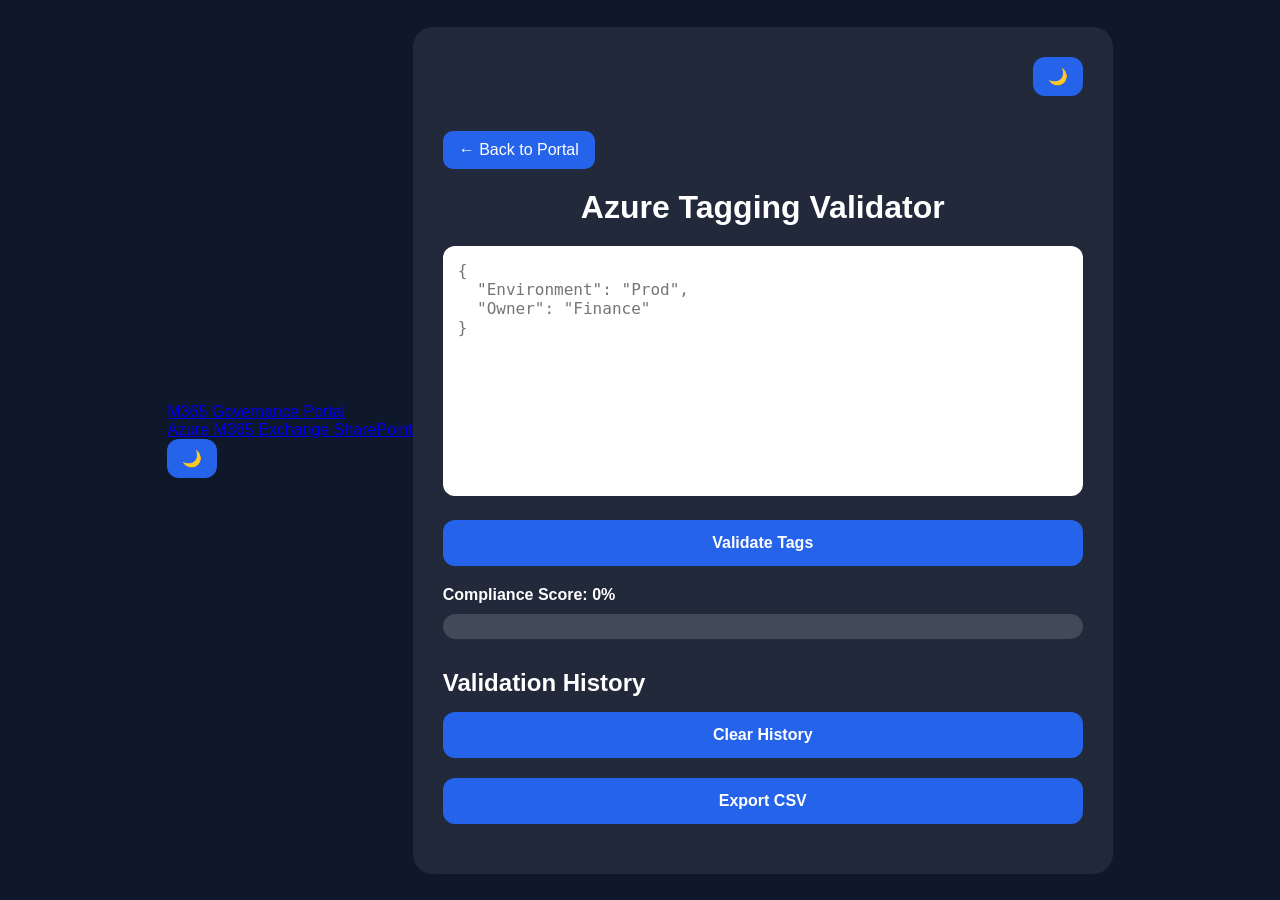
==== azure-tagging-validator/index.html @ 6a111733 "commit" ====
<!DOCTYPE html>
<html lang="en">
<head>
    <meta charset="UTF-8">
    <meta name="viewport" content="width=device-width, initial-scale=1.0">
    <title>Azure Tagging Validator</title>

    <link rel="stylesheet" href="css/style.css">
</head>
<body>

    <div id="navbar"></div>

    <div class="container">

    <div class="toolbar">

        <button id="themeToggle">
            🌙
        </button>

    </div>

    <a class="back-button"
     href="../index.html">

     ← Back to Portal

      </a>

    <h1>Azure Tagging Validator</h1>

        <textarea
            id="tagsInput"
            placeholder='{
  "Environment": "Prod",
  "Owner": "Finance"
}'></textarea>

        <button onclick="validateTags()">
            Validate Tags
        </button>

        <div id="scoreContainer">

        <div id="scoreText">
        Compliance Score: 0%
        </div>

        <div id="progressBar">

        <div id="progressFill"></div>

    </div>

</div>

        <div id="results"></div>

        <div class="history">

    <h2>Validation History</h2>

    <ul id="historyList"></ul>

    <button onclick="clearHistory()">
        Clear History
    </button>

    <button onclick="exportCSV()">
    Export CSV
    </button>

</div>

    </div>

    <script src="js/app.js"></script>

</body>
</html>

<script>

fetch("../components/navbar.html")

.then(response => response.text())

.then(data => {

    document.getElementById(
        "navbar"
    ).innerHTML = data;

});

</script>
---- azure-tagging-validator/css/style.css ----
* {

    margin: 0;
    padding: 0;
    box-sizing: border-box;

}

:root {

    --bg: #0f172a;
    --card: rgba(255,255,255,0.08);
    --text: white;
    --button: #2563eb;

}

body.light {

    --bg: #f5f5f5;
    --card: white;
    --text: #222;
    --button: #2563eb;

}

body {

    min-height: 100vh;

    display: flex;
    justify-content: center;
    align-items: center;

    background: var(--bg);

    font-family: "Segoe UI", sans-serif;

    color: var(--text);

    padding: 20px;

}

.container {

    width: 700px;

    padding: 30px;

    border-radius: 20px;

    background: var(--card);

    backdrop-filter: blur(15px);

}

h1 {

    text-align: center;

    margin-bottom: 20px;

}

textarea {

    width: 100%;
    height: 250px;

    padding: 15px;

    border: none;
    border-radius: 12px;

    resize: none;

    font-size: 1rem;

    margin-bottom: 20px;

}

button {

    width: 100%;

    padding: 14px;

    border: none;

    border-radius: 12px;

    cursor: pointer;

    background: var(--button);

    color: white;

    font-size: 1rem;
    font-weight: bold;

    margin-bottom: 20px;

}

button:hover {

    opacity: 0.9;

}

#results {

    margin-top: 20px;

}

.result-item {

    padding: 12px;

    margin-bottom: 10px;

    border-radius: 10px;

    font-weight: bold;

}

.success {

    background: rgba(34,197,94,0.2);

}

.error {

    background: rgba(239,68,68,0.2);

}

.toolbar {

    display: flex;
    justify-content: flex-end;

    margin-bottom: 15px;

}

#themeToggle {

    width: 50px;

    padding: 10px;

}

.history {

    margin-top: 30px;

}

.history h2 {

    margin-bottom: 15px;

}

.history ul {

    list-style: none;

}

.history li {

    padding: 12px;

    margin-bottom: 10px;

    border-radius: 10px;

    background: rgba(255,255,255,0.08);

    word-break: break-word;

}

#scoreContainer {

    margin-bottom: 20px;

}

#scoreText {

    font-weight: bold;

    margin-bottom: 10px;

}

#progressBar {

    width: 100%;
    height: 25px;

    border-radius: 15px;

    overflow: hidden;

    background: rgba(255,255,255,0.15);

}

#progressFill {

    height: 100%;

    width: 0%;

    transition: width 0.4s ease;

    background: #22c55e;

}

.back-button {

    display: inline-block;

    margin-bottom: 20px;

    text-decoration: none;

    color: white;

    background: #2563eb;

    padding: 10px 16px;

    border-radius: 10px;

}
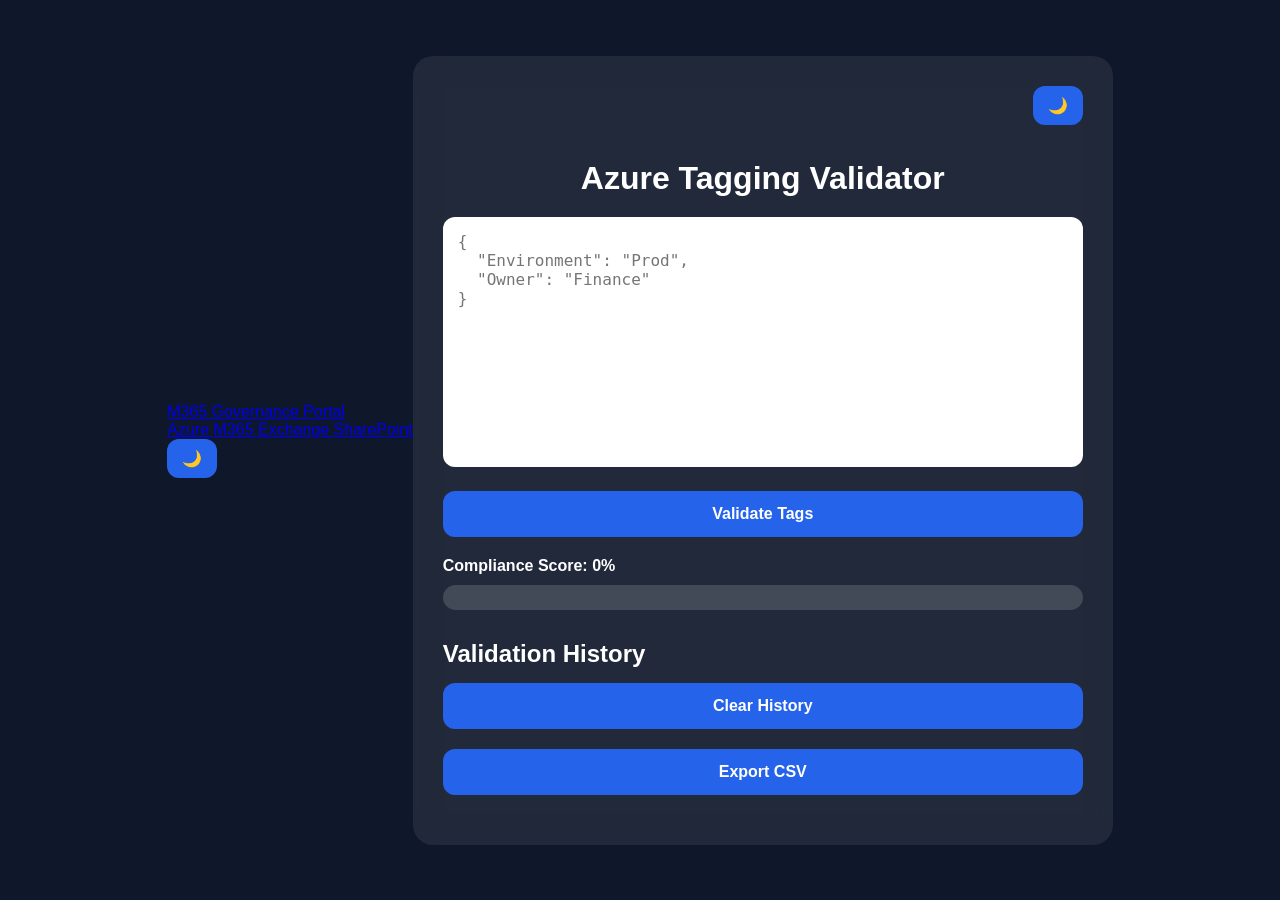
==== commit 4a388809: "update" ====
--- a/azure-tagging-validator/index.html
+++ b/azure-tagging-validator/index.html
@@ -20,13 +20,6 @@
         </button>
 
     </div>
-
-    <a class="back-button"
-     href="../index.html">
-
-     ← Back to Portal
-
-      </a>
 
     <h1>Azure Tagging Validator</h1>
 
@@ -77,10 +70,7 @@
 
     <script src="js/app.js"></script>
 
-</body>
-</html>
-
-<script>
+    <script>
 
 fetch("../components/navbar.html")
 
@@ -94,4 +84,8 @@
 
 });
 
-</script>+</script>
+
+</body>
+</html>
+
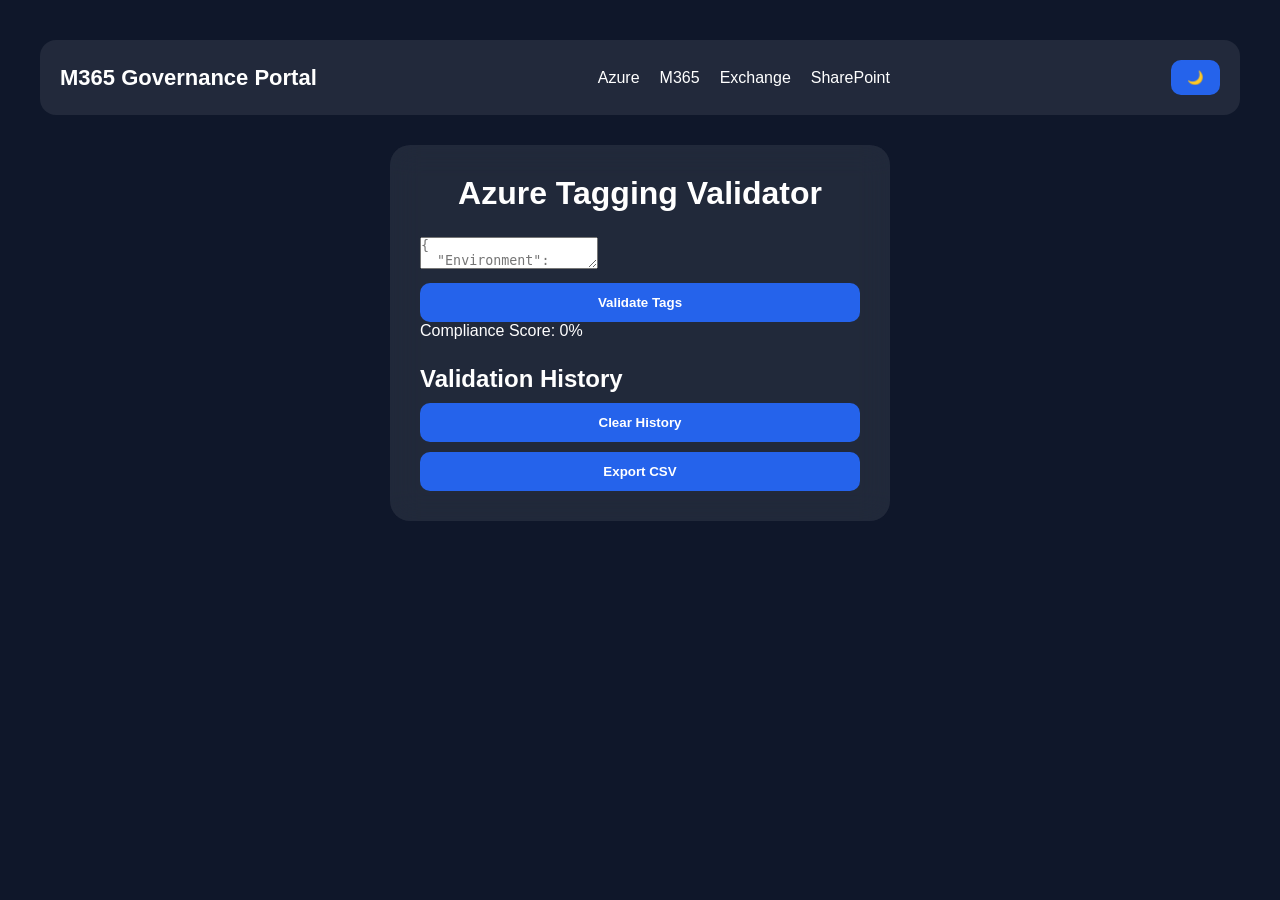
==== commit e7afacbc: "commit" ====
--- a/azure-tagging-validator/index.html
+++ b/azure-tagging-validator/index.html
@@ -14,10 +14,6 @@
     <div class="container">
 
     <div class="toolbar">
-
-        <button id="themeToggle">
-            🌙
-        </button>
 
     </div>
 
--- a/azure-tagging-validator/css/style.css
+++ b/azure-tagging-validator/css/style.css
@@ -1,11 +1,3 @@
-* {
-
-    margin: 0;
-    padding: 0;
-    box-sizing: border-box;
-
-}
-
 :root {
 
     --bg: #0f172a;
@@ -24,225 +16,208 @@
 
 }
 
+* {
+    margin: 0;
+    padding: 0;
+    box-sizing: border-box;
+}
+
 body {
 
     min-height: 100vh;
 
+    background: var(--bg);
+
+    font-family: Segoe UI, sans-serif;
+
+    color: var(--text);
+
+    padding: 40px;
+
+}
+
+.container {
+
+    max-width: 500px;
+
+    margin: auto;
+
+    padding: 30px;
+
+    border-radius: 20px;
+
+    background: var(--card);
+
+    backdrop-filter: blur(15px);
+
+    color: var(--text);
+
+}
+
+h1 {
+
+    text-align: center;
+
+    margin-bottom: 25px;
+}
+
+.form-group {
+
+    margin-bottom: 15px;
+}
+
+label {
+
+    display: block;
+
+    margin-bottom: 5px;
+}
+
+input,
+select {
+
+    width: 100%;
+
+    padding: 12px;
+
+    border: none;
+
+    border-radius: 10px;
+}
+
+button {
+
+    width: 100%;
+
+    padding: 12px;
+
+    border: none;
+
+    border-radius: 10px;
+
+    cursor: pointer;
+
+    margin-top: 10px;
+
+    background: var(--button);
+
+    color: white;
+
+    font-weight: bold;
+}
+
+.output {
+
+    margin-top: 20px;
+}
+
+#result {
+
+    background: white;
+
+    font-weight: bold;
+}
+
+.history {
+
+    margin-top: 25px;
+
+}
+
+.history ul {
+
+    list-style: none;
+
+    padding: 0;
+
+}
+
+.history li {
+
+    padding: 10px;
+
+    margin-top: 8px;
+
+    border-radius: 8px;
+
+    background: rgba(255,255,255,0.1);
+
+}
+
+.back-button {
+
+    display: inline-block;
+
+    margin-bottom: 20px;
+
+    text-decoration: none;
+
+    color: white;
+
+    background: #2563eb;
+
+    padding: 10px 16px;
+
+    border-radius: 10px;
+
+}
+
+.navbar {
+
     display: flex;
-    justify-content: center;
+
+    justify-content: space-between;
+
     align-items: center;
 
-    background: var(--bg);
-
-    font-family: "Segoe UI", sans-serif;
-
-    color: var(--text);
+    max-width: 1200px;
+
+    margin: 0 auto 30px auto;
 
     padding: 20px;
 
-}
-
-.container {
-
-    width: 700px;
-
-    padding: 30px;
-
-    border-radius: 20px;
-
-    background: var(--card);
-
-    backdrop-filter: blur(15px);
-
-}
-
-h1 {
-
-    text-align: center;
-
-    margin-bottom: 20px;
-
-}
-
-textarea {
-
-    width: 100%;
-    height: 250px;
-
-    padding: 15px;
-
-    border: none;
-    border-radius: 12px;
-
-    resize: none;
-
-    font-size: 1rem;
-
-    margin-bottom: 20px;
-
-}
-
-button {
-
-    width: 100%;
-
-    padding: 14px;
-
-    border: none;
-
-    border-radius: 12px;
-
-    cursor: pointer;
-
-    background: var(--button);
-
-    color: white;
-
-    font-size: 1rem;
+    border-radius: 16px;
+
+    background: rgba(255,255,255,0.08);
+
+}
+
+.navbar button {
+
+    width: auto;
+
+    padding: 10px 16px;
+
+    margin-top: 0;
+
+}
+
+.logo a {
+
+    color: white;
+
+    text-decoration: none;
+
+    font-size: 22px;
+
     font-weight: bold;
 
-    margin-bottom: 20px;
-
-}
-
-button:hover {
-
-    opacity: 0.9;
-
-}
-
-#results {
-
-    margin-top: 20px;
-
-}
-
-.result-item {
-
-    padding: 12px;
-
-    margin-bottom: 10px;
-
-    border-radius: 10px;
-
-    font-weight: bold;
-
-}
-
-.success {
-
-    background: rgba(34,197,94,0.2);
-
-}
-
-.error {
-
-    background: rgba(239,68,68,0.2);
-
-}
-
-.toolbar {
+}
+
+.nav-links {
 
     display: flex;
-    justify-content: flex-end;
-
-    margin-bottom: 15px;
-
-}
-
-#themeToggle {
-
-    width: 50px;
-
-    padding: 10px;
-
-}
-
-.history {
-
-    margin-top: 30px;
-
-}
-
-.history h2 {
-
-    margin-bottom: 15px;
-
-}
-
-.history ul {
-
-    list-style: none;
-
-}
-
-.history li {
-
-    padding: 12px;
-
-    margin-bottom: 10px;
-
-    border-radius: 10px;
-
-    background: rgba(255,255,255,0.08);
-
-    word-break: break-word;
-
-}
-
-#scoreContainer {
-
-    margin-bottom: 20px;
-
-}
-
-#scoreText {
-
-    font-weight: bold;
-
-    margin-bottom: 10px;
-
-}
-
-#progressBar {
-
-    width: 100%;
-    height: 25px;
-
-    border-radius: 15px;
-
-    overflow: hidden;
-
-    background: rgba(255,255,255,0.15);
-
-}
-
-#progressFill {
-
-    height: 100%;
-
-    width: 0%;
-
-    transition: width 0.4s ease;
-
-    background: #22c55e;
-
-}
-
-.back-button {
-
-    display: inline-block;
-
-    margin-bottom: 20px;
+
+    gap: 20px;
+
+}
+
+.nav-links a {
+
+    color: white;
 
     text-decoration: none;
 
-    color: white;
-
-    background: #2563eb;
-
-    padding: 10px 16px;
-
-    border-radius: 10px;
+    font-size: 16px;
 
 }
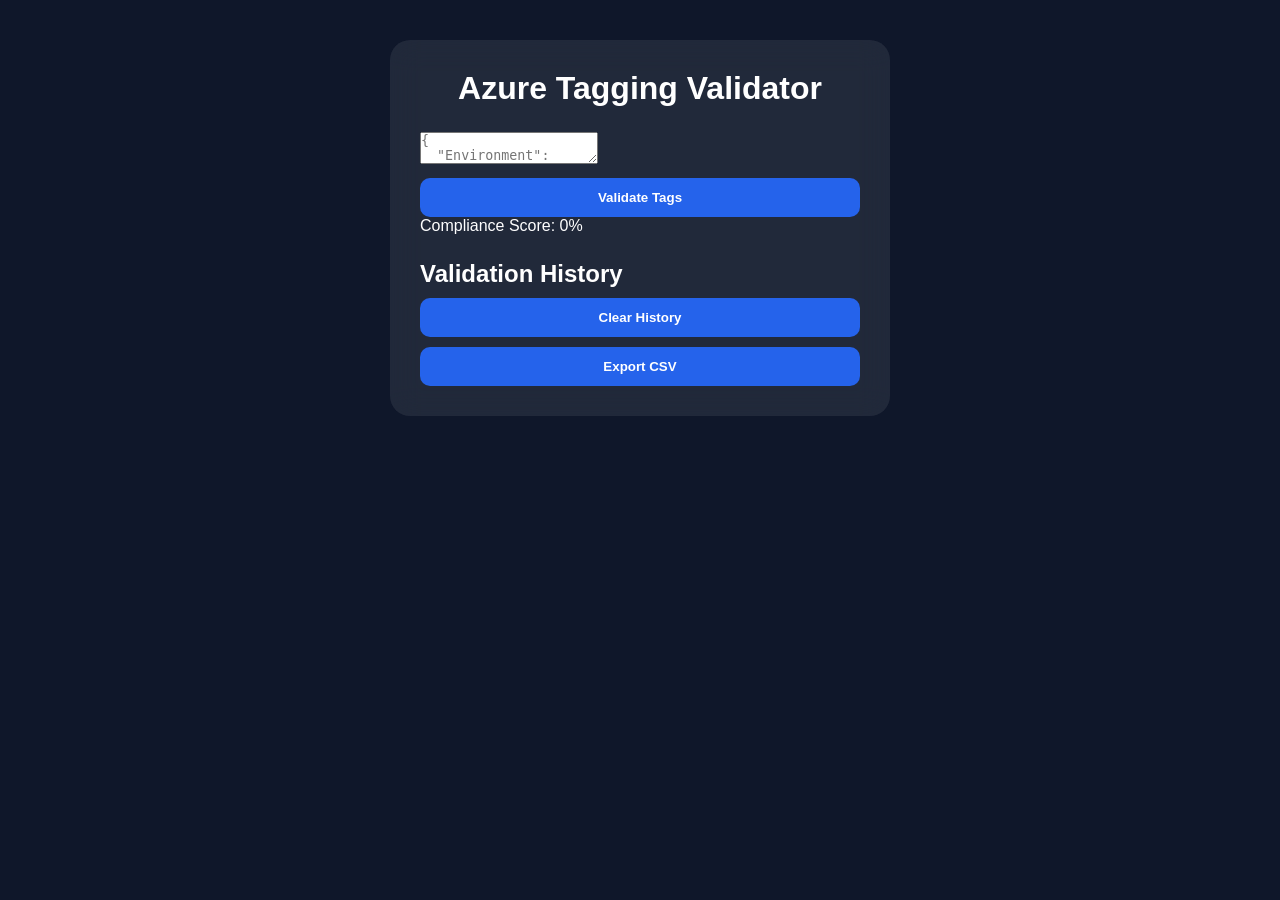
==== commit d46bb476: "coimmit" ====
--- a/azure-tagging-validator/index.html
+++ b/azure-tagging-validator/index.html
@@ -13,9 +13,6 @@
 
     <div class="container">
 
-    <div class="toolbar">
-
-    </div>
 
     <h1>Azure Tagging Validator</h1>
 
@@ -68,18 +65,6 @@
 
     <script>
 
-fetch("../components/navbar.html")
-
-.then(response => response.text())
-
-.then(data => {
-
-    document.getElementById(
-        "navbar"
-    ).innerHTML = data;
-
-});
-
 </script>
 
 </body>
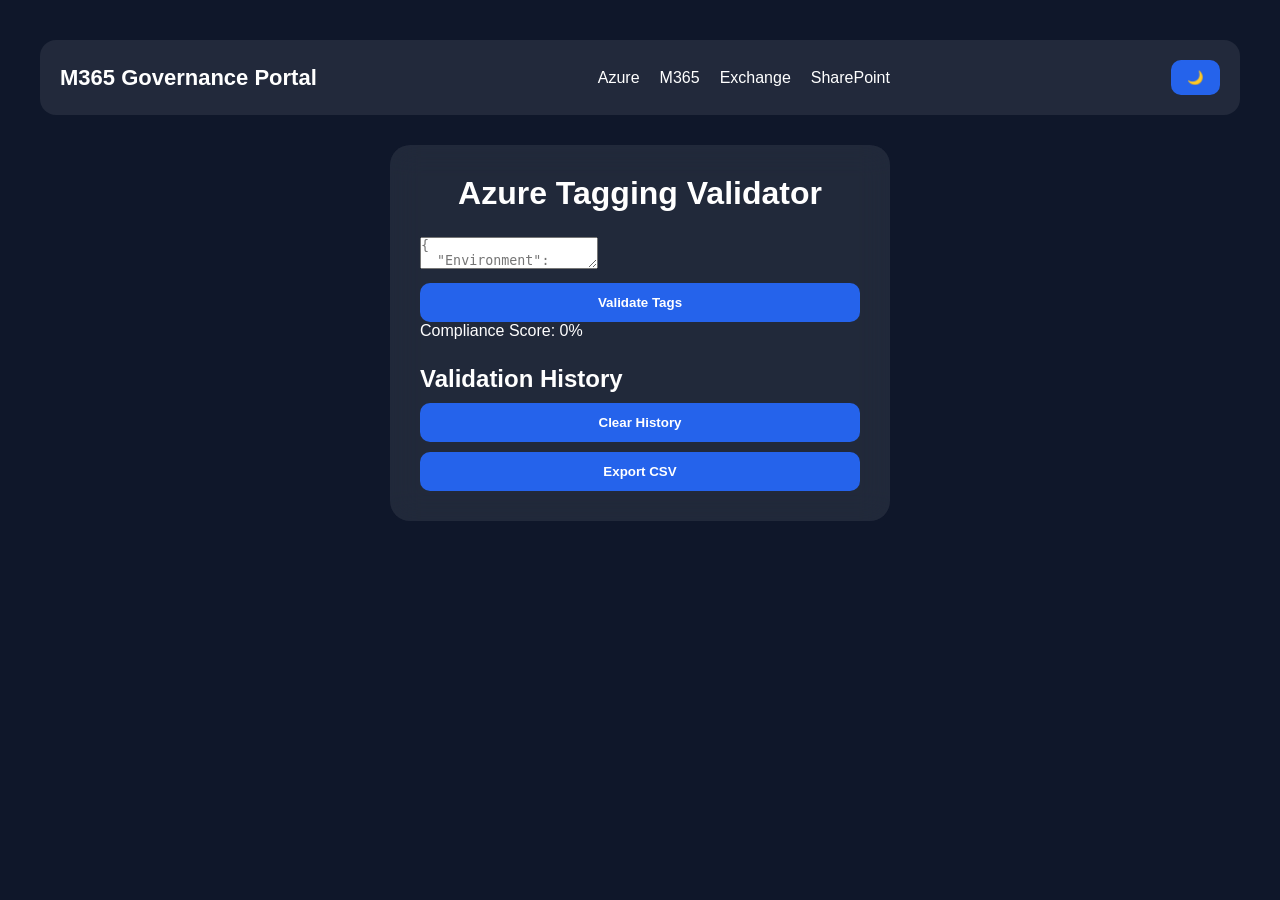
==== commit 7ff371e5: "commit" ====
--- a/azure-tagging-validator/index.html
+++ b/azure-tagging-validator/index.html
@@ -62,8 +62,20 @@
     </div>
 
     <script src="js/app.js"></script>
+    
+<script>
 
-    <script>
+fetch("../components/navbar.html")
+
+.then(response => response.text())
+
+.then(data => {
+
+    document.getElementById(
+        "navbar"
+    ).innerHTML = data;
+
+});
 
 </script>
 
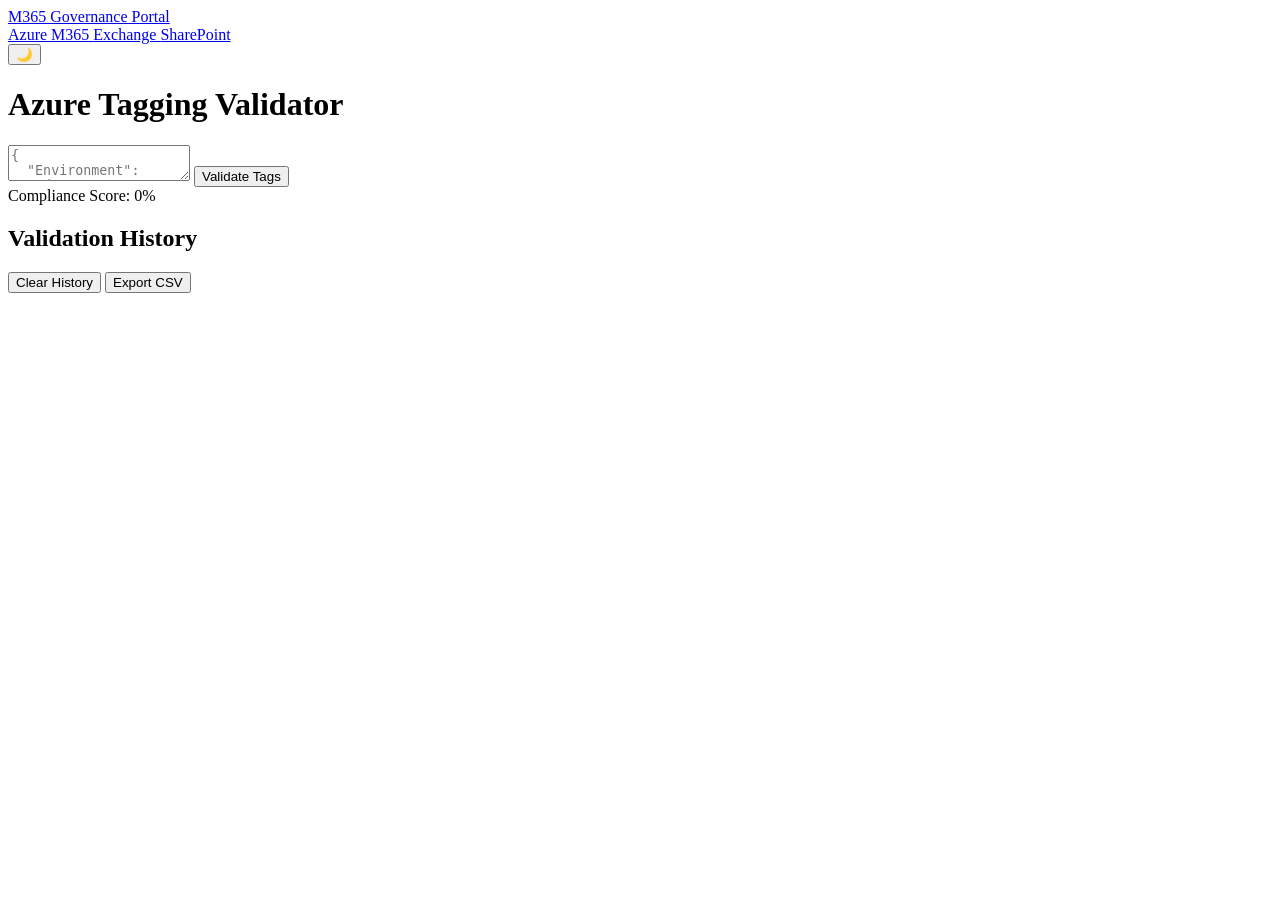
==== commit 4362b42c: "commit" ====
--- a/azure-tagging-validator/index.html
+++ b/azure-tagging-validator/index.html
@@ -5,7 +5,7 @@
     <meta name="viewport" content="width=device-width, initial-scale=1.0">
     <title>Azure Tagging Validator</title>
 
-    <link rel="stylesheet" href="css/style.css">
+    <link rel="stylesheet" href="../assets/global.css">
 </head>
 <body>
 
@@ -57,28 +57,27 @@
     Export CSV
     </button>
 
-</div>
-
     </div>
 
     <script src="js/app.js"></script>
-    
-<script>
 
-fetch("../components/navbar.html")
+    <script>
 
-.then(response => response.text())
+    fetch("../components/navbar.html")
 
-.then(data => {
+    .then(response => response.text())
 
-    document.getElementById(
-        "navbar"
-    ).innerHTML = data;
+    .then(data => {
 
-});
+        document.getElementById(
+            "navbar"
+        ).innerHTML = data;
 
-</script>
+    });
+
+    </script>
 
 </body>
 </html>
 
+<script src="../assets/shared.js"></script>
